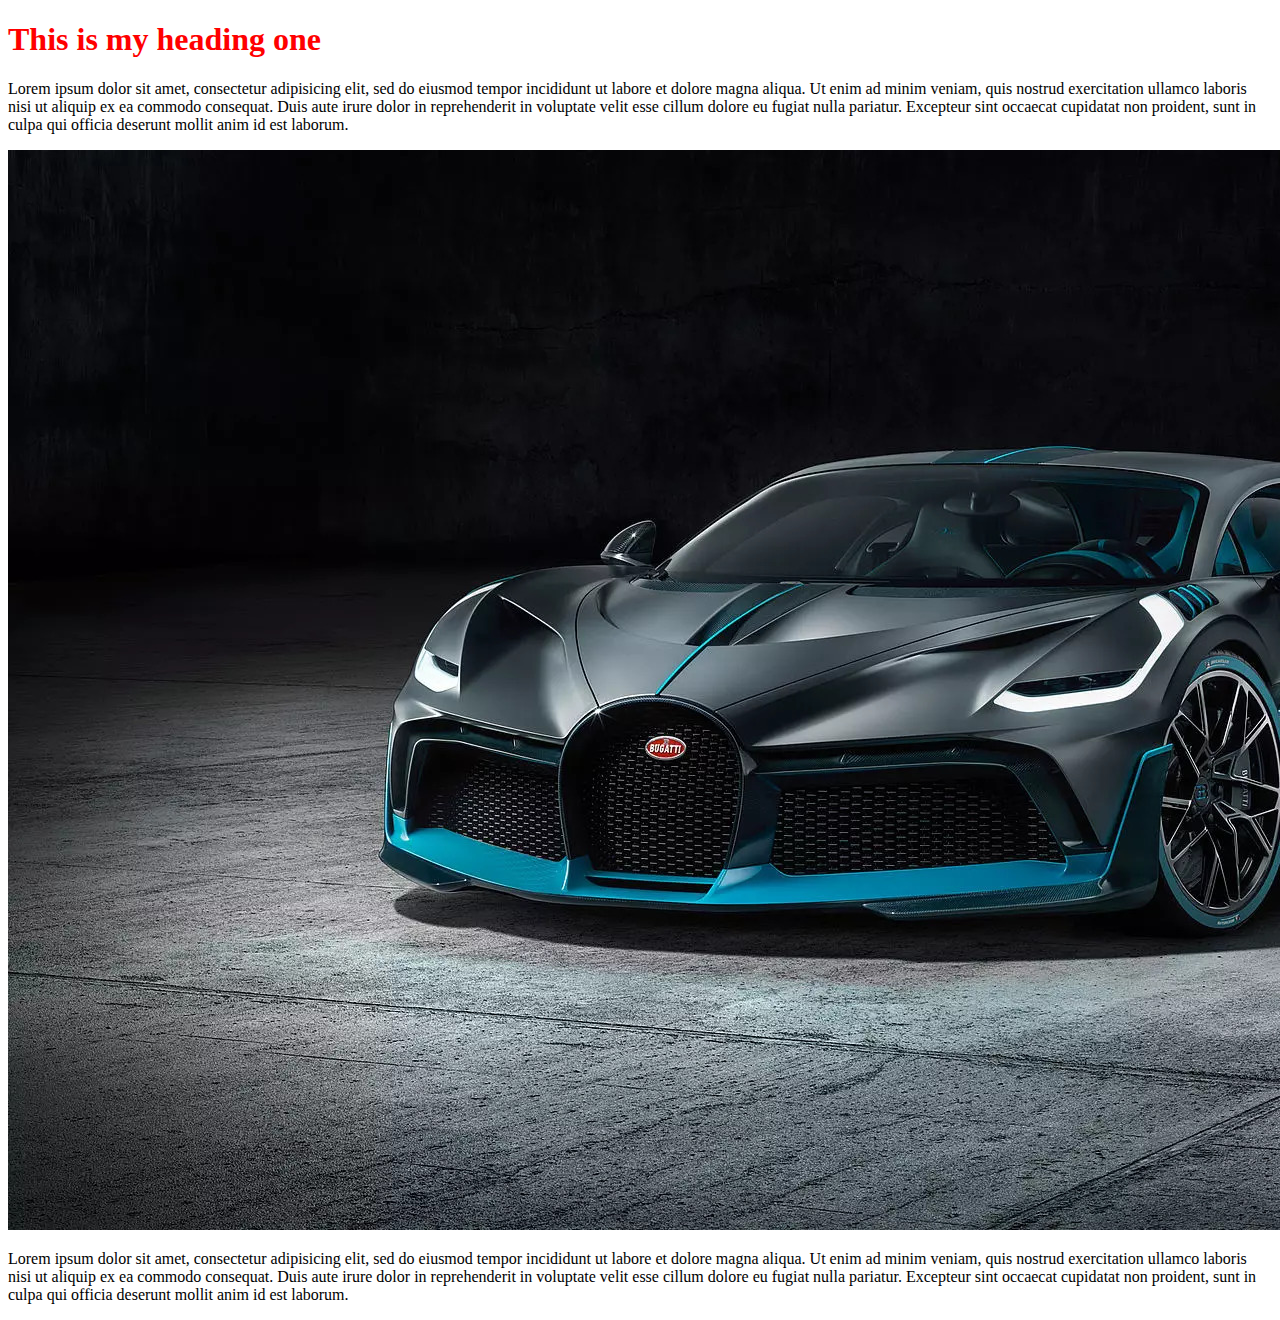
==== index.html @ 5dea9995 "red!" ====
<!DOCTYPE html>
<html lang="en" dir="ltr">

  <head>
    <meta charset="utf-8">
    <title>HeDoesMocs</title>
    <link rel="stylesheet" href="main.css">
  </head>

  <body>
    <h1>
      <font color="red">
      This is my heading one
      </font>
    </h1>
    <p>
      Lorem ipsum dolor sit amet, consectetur adipisicing elit, sed do eiusmod tempor incididunt ut labore et dolore magna aliqua. Ut enim ad minim veniam, quis nostrud exercitation ullamco laboris nisi ut aliquip ex ea commodo consequat. Duis aute irure dolor in reprehenderit in voluptate velit esse cillum dolore eu fugiat nulla pariatur. Excepteur sint occaecat cupidatat non proident, sunt in culpa qui officia deserunt mollit anim id est laborum.
    </p>
    <img src="images/Divo_front.jpg" alt="This is a really cool car">
    <p>
      Lorem ipsum dolor sit amet, consectetur adipisicing elit, sed do eiusmod tempor incididunt ut labore et dolore magna aliqua. Ut enim ad minim veniam, quis nostrud exercitation ullamco laboris nisi ut aliquip ex ea commodo consequat. Duis aute irure dolor in reprehenderit in voluptate velit esse cillum dolore eu fugiat nulla pariatur. Excepteur sint occaecat cupidatat non proident, sunt in culpa qui officia deserunt mollit anim id est laborum.
    </p>
  </body>
</html>
---- main.css ----

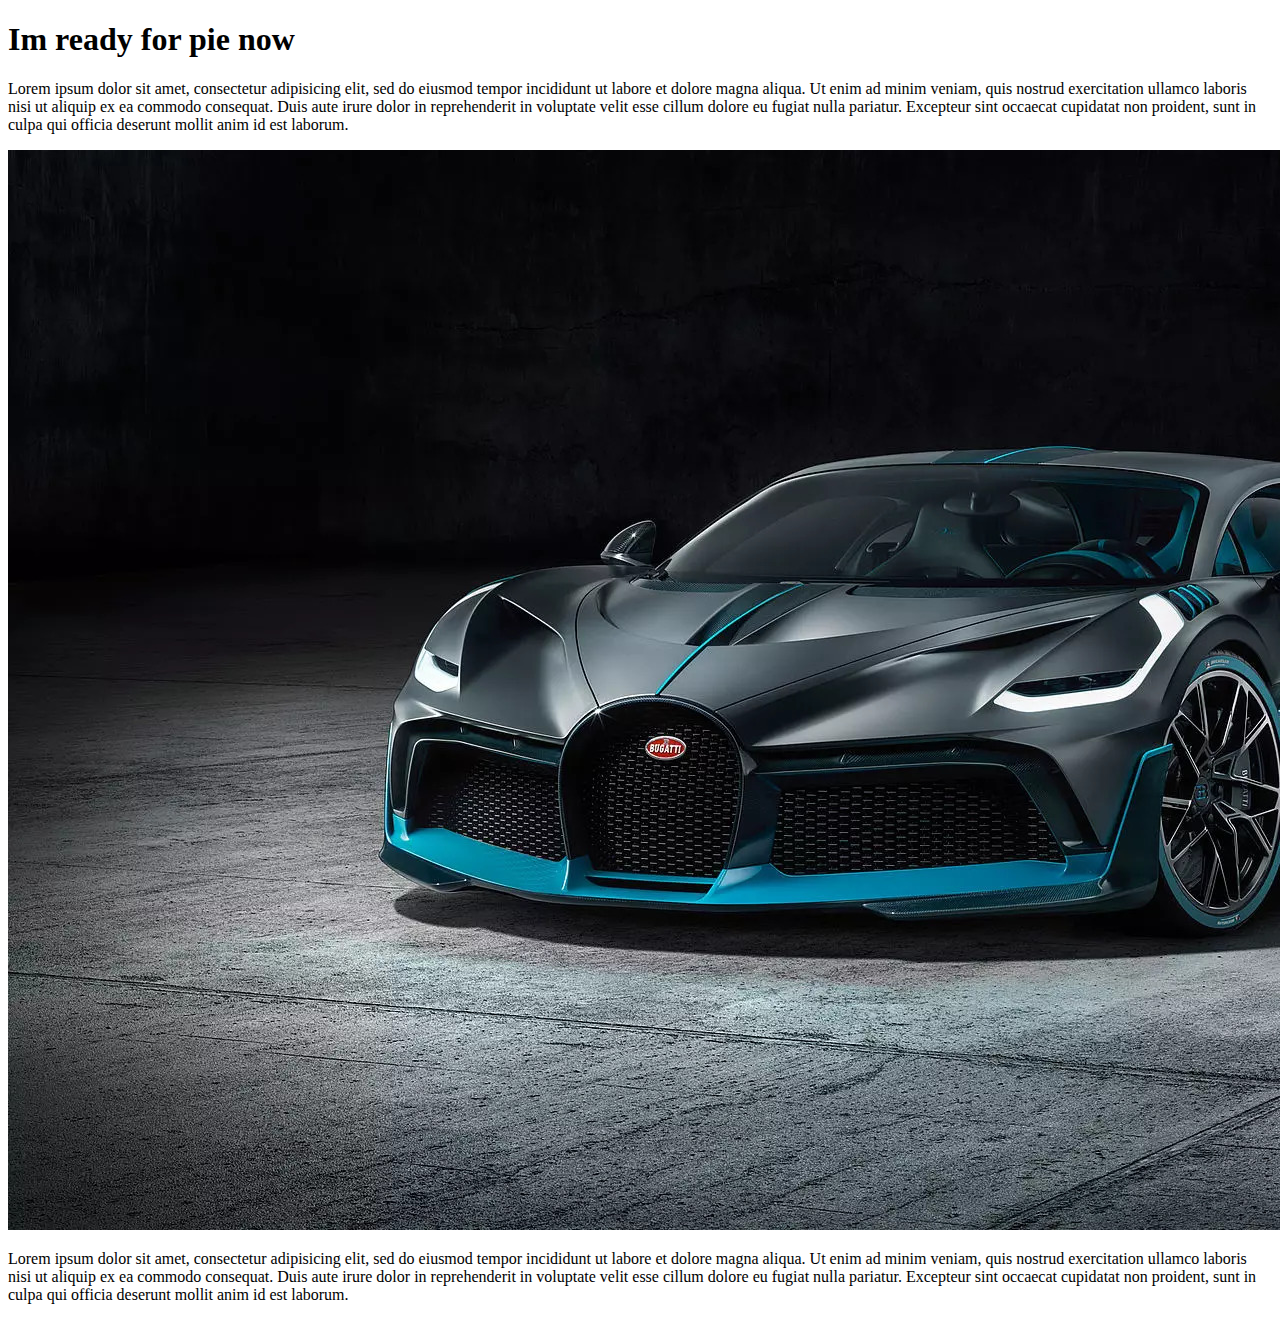
==== commit 028c3df2: "pie time" ====
--- a/index.html
+++ b/index.html
@@ -10,9 +10,7 @@
 
   <body>
     <h1>
-      <font color="red">
-      This is my heading one
-      </font>
+      Im ready for pie now 
     </h1>
     <p>
       Lorem ipsum dolor sit amet, consectetur adipisicing elit, sed do eiusmod tempor incididunt ut labore et dolore magna aliqua. Ut enim ad minim veniam, quis nostrud exercitation ullamco laboris nisi ut aliquip ex ea commodo consequat. Duis aute irure dolor in reprehenderit in voluptate velit esse cillum dolore eu fugiat nulla pariatur. Excepteur sint occaecat cupidatat non proident, sunt in culpa qui officia deserunt mollit anim id est laborum.
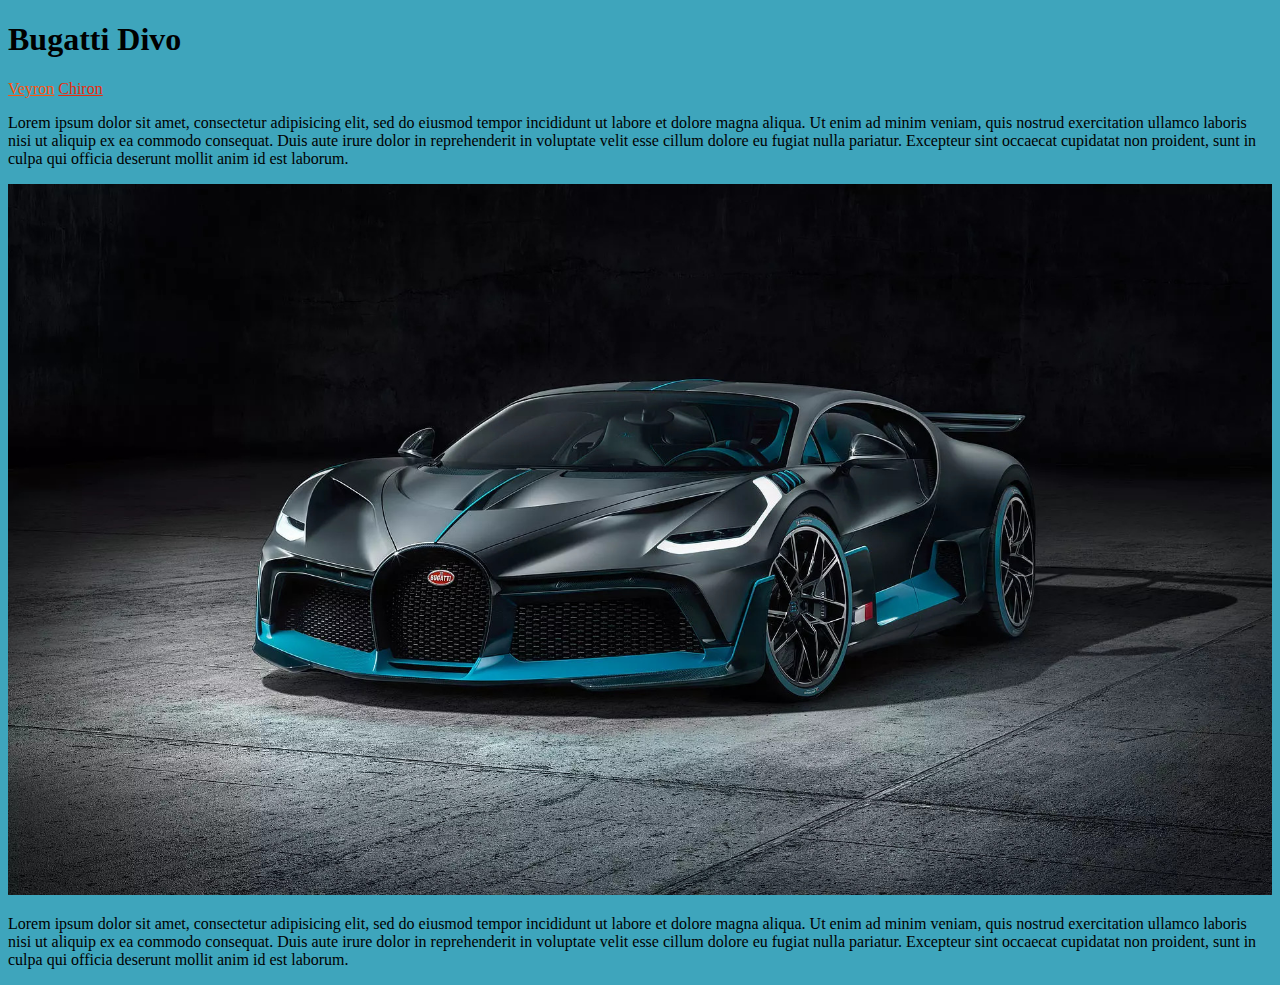
==== commit 0f14cf85: "index" ====
--- a/index.html
+++ b/index.html
@@ -10,8 +10,10 @@
 
   <body>
     <h1>
-      Im ready for pie now 
+      Bugatti Divo
     </h1>
+    <a class="veyronlink" href="Veyron.html">Veyron</a>
+    <a class="chironlink" href="chiron.html">Chiron</a>
     <p>
       Lorem ipsum dolor sit amet, consectetur adipisicing elit, sed do eiusmod tempor incididunt ut labore et dolore magna aliqua. Ut enim ad minim veniam, quis nostrud exercitation ullamco laboris nisi ut aliquip ex ea commodo consequat. Duis aute irure dolor in reprehenderit in voluptate velit esse cillum dolore eu fugiat nulla pariatur. Excepteur sint occaecat cupidatat non proident, sunt in culpa qui officia deserunt mollit anim id est laborum.
     </p>
--- a/main.css
+++ b/main.css
@@ -1 +1,36 @@
+img{
+  max-width:100%;
+}
 
+p{
+  color:black;
+}
+
+body{
+  background-color:#3ea5bc;
+  /*background-image: url(images/caterpillar.jpg);*/
+}
+
+a{
+  color:white
+}
+
+.veyron{
+  background-color: #FF530D;
+}
+
+.chiron{
+  background-color: #E82C0C;
+}
+
+.divolink{
+  color: #3ea5bc;
+}
+
+.chironlink{
+  color: #E82C0C
+}
+
+.veyronlink{
+  color: #FF530D;
+}
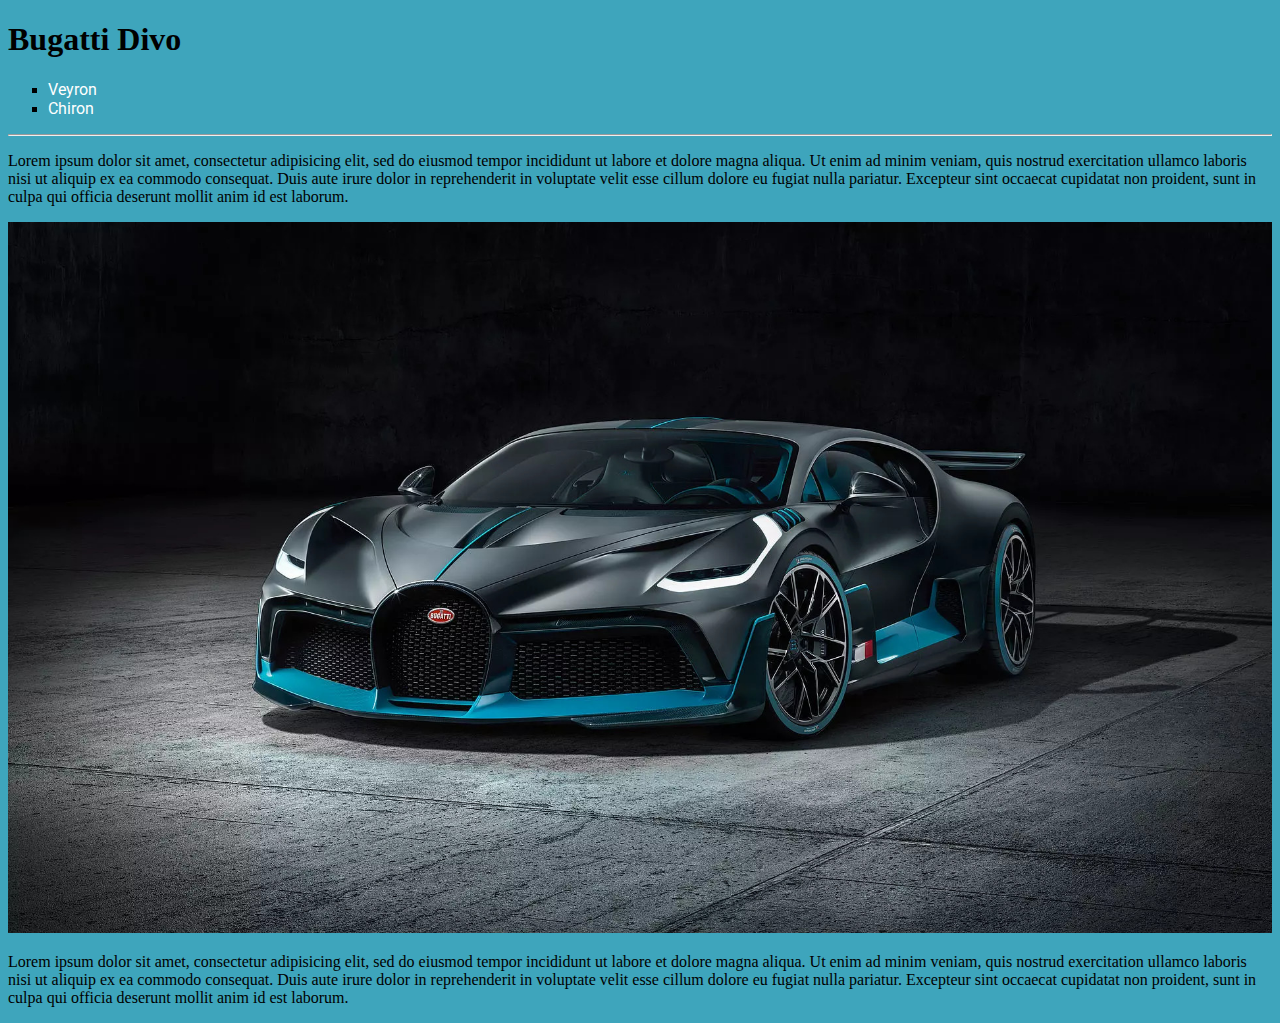
==== commit 4e35bbe8: "all done" ====
--- a/index.html
+++ b/index.html
@@ -6,14 +6,26 @@
     <meta charset="utf-8">
     <title>HeDoesMocs</title>
     <link rel="stylesheet" href="main.css">
+    <link href="https://fonts.googleapis.com/css?family=Roboto" rel="stylesheet">
   </head>
 
   <body>
-    <h1>
-      Bugatti Divo
-    </h1>
-    <a class="veyronlink" href="Veyron.html">Veyron</a>
-    <a class="chironlink" href="chiron.html">Chiron</a>
+    <header>
+      <h1>
+        Bugatti Divo
+      </h1>
+      <nav>
+        <ul>
+          <li>
+            <a class="veyronlink" href="Veyron.html">Veyron</a>
+          </li>
+          <li>
+            <a class="chironlink" href="chiron.html">Chiron</a>
+          </li>
+        </ul>
+      </nav>
+    </header>
+    <hr>
     <p>
       Lorem ipsum dolor sit amet, consectetur adipisicing elit, sed do eiusmod tempor incididunt ut labore et dolore magna aliqua. Ut enim ad minim veniam, quis nostrud exercitation ullamco laboris nisi ut aliquip ex ea commodo consequat. Duis aute irure dolor in reprehenderit in voluptate velit esse cillum dolore eu fugiat nulla pariatur. Excepteur sint occaecat cupidatat non proident, sunt in culpa qui officia deserunt mollit anim id est laborum.
     </p>
--- a/main.css
+++ b/main.css
@@ -8,11 +8,12 @@
 
 body{
   background-color:#3ea5bc;
-  /*background-image: url(images/caterpillar.jpg);*/
 }
 
 a{
-  color:white
+  color:white;
+  text-decoration: none;
+  font-family: 'Roboto', sans-serif;
 }
 
 .veyron{
@@ -24,13 +25,17 @@
 }
 
 .divolink{
-  color: #3ea5bc;
+  /*color: #3ea5bc;-->*/
 }
 
 .chironlink{
-  color: #E82C0C
+  /*color: #E82C0C*/
 }
 
 .veyronlink{
-  color: #FF530D;
+  /*color: #FF530D;*/
 }
+
+ul{
+  list-style-type: square;
+}
